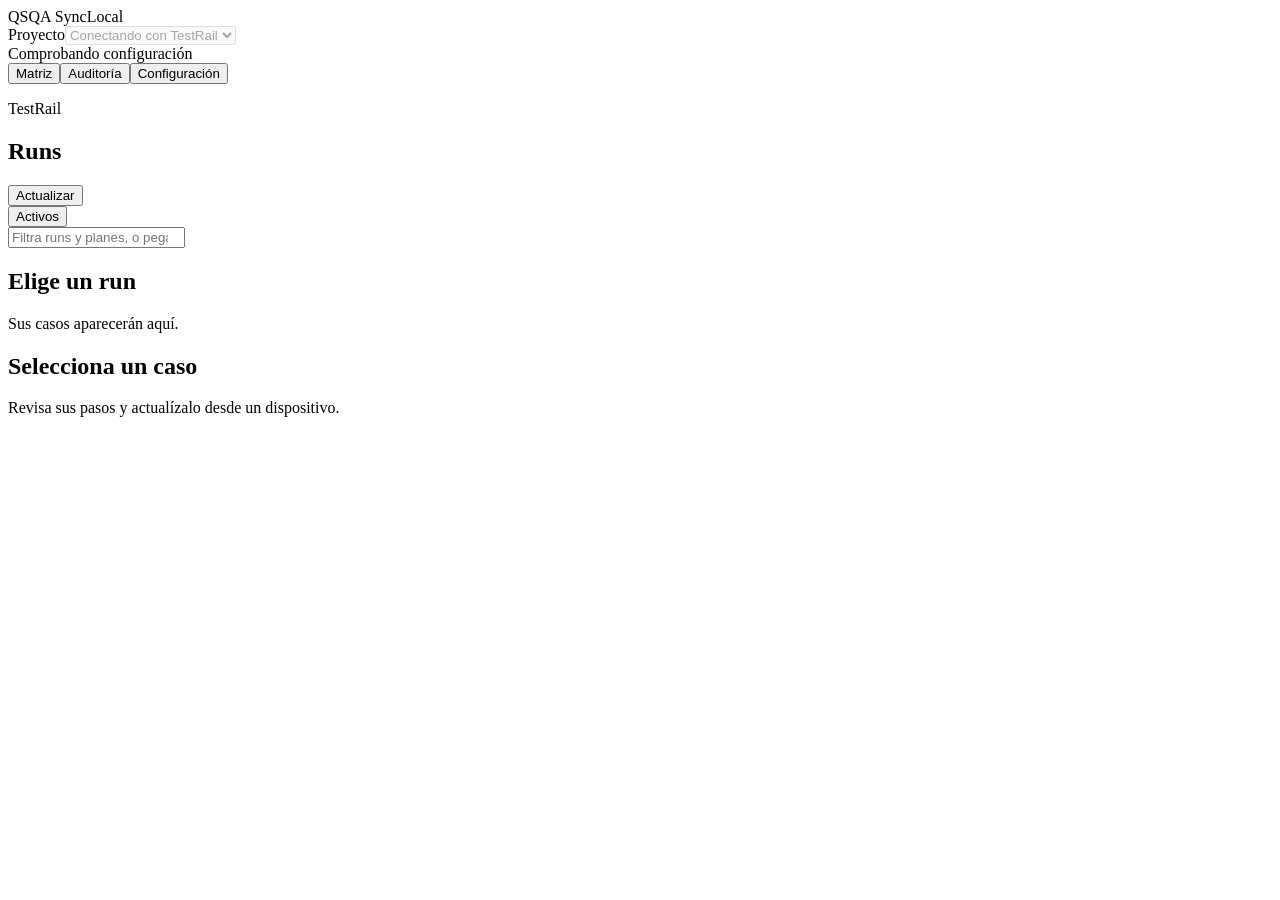
==== qasync/static/index.html @ f24ee630 "feat: show which device each run targets TestRail carries the target device in a run's configuration" ====
<!doctype html>
<html lang="es">
<head>
  <meta charset="utf-8">
  <meta name="viewport" content="width=device-width, initial-scale=1">
  <meta name="description" content="QA Sync: actualización visual local de casos móviles en TestRail">
  <title>QA Sync · Mobile Test Studio</title>
  <link rel="icon" href="/favicon.svg" type="image/svg+xml">
  <link rel="stylesheet" href="/styles.css">
</head>
<body>
  <header class="topbar">
    <div class="product"><span class="product-mark" aria-hidden="true">QS</span><span>QA Sync</span><span class="local-badge">Local</span></div>
    <div class="project-picker"><label for="project-select">Proyecto</label><select id="project-select" disabled><option>Conectando con TestRail</option></select></div>
    <div class="top-actions"><div id="connection" class="connection"><span></span>Comprobando configuración</div><button id="open-matrix" class="secondary" type="button">Matriz</button><button id="export-audit" class="secondary" type="button">Auditoría</button><button id="open-settings" class="secondary" type="button">Configuración</button></div>
  </header>

  <main class="dashboard">
    <aside class="runs-pane pane">
      <div class="pane-head"><div><p class="overline">TestRail</p><h1>Runs</h1></div><button id="refresh-runs" class="icon-button" type="button">Actualizar</button></div>
      <div class="filter-row"><button class="filter active" type="button">Activos</button></div>
      <div class="search-wrap"><input id="run-locator" type="search" placeholder="Filtra runs y planes, o pega una URL y Enter"></div>
      <div id="runs-list" class="runs-list"><div class="skeleton tall"></div><div class="skeleton tall"></div><div class="skeleton tall"></div></div>
    </aside>

    <section class="tests-pane pane">
      <div id="run-empty" class="empty compact"><span class="empty-box"></span><h2>Elige un run</h2><p>Sus casos aparecerán aquí.</p></div>
      <div id="run-content" hidden>
        <div class="pane-head stacked"><p id="run-label" class="overline">RUN</p><h2 id="run-name">—</h2><div class="progress"><span id="run-progress"></span></div><p id="run-summary" class="summary"></p></div>
        <div class="search-wrap"><input id="case-search" type="search" placeholder="Buscar caso o C123"></div>
        <div id="tests-list" class="tests-list"></div>
      </div>
    </section>

    <article class="case-pane pane">
      <div id="case-empty" class="empty"><span class="case-glyph"><i></i><i></i><i></i></span><h2>Selecciona un caso</h2><p>Revisa sus pasos y actualízalo desde un dispositivo.</p></div>
      <div id="case-loading" class="case-loading" hidden><div class="skeleton title"></div><div class="skeleton"></div><div class="skeleton"></div></div>
      <div id="case-content" hidden>
        <div class="case-top"><div><p id="case-id" class="overline">CASE</p><h2 id="case-title">—</h2></div><div class="case-actions"><button id="history-case" class="secondary" type="button">Historial</button><button id="update-case" class="primary" type="button">Actualizar</button></div></div>
        <div class="case-meta"><span id="case-refs">Sin referencias</span><span id="case-estimate">Sin estimación</span></div>
        <section class="case-section"><h3>Precondiciones</h3><p id="case-preconditions" class="prose">—</p></section>
        <section class="case-section"><h3>Pasos</h3><ol id="case-steps" class="steps"></ol></section>
      </div>
      <div id="proposal-content" hidden></div>
    </article>
  </main>

  <dialog id="update-dialog">
    <div class="dialog-head"><div><p class="overline">ACTUALIZAR TC</p><h2 id="dialog-case">—</h2></div><button id="close-dialog" class="close-button" type="button">Cerrar</button></div>
    <div id="device-step">
      <p class="dialog-intro">Selecciona dónde ejecutarás el recorrido. La evidencia se captura mientras interactúas con la aplicación.</p>
      <p id="dialog-target" class="dialog-target" hidden></p>
      <label>Plataforma</label>
      <div class="segmented"><label><input type="radio" name="platform" value="android" checked><span>Android</span></label><label><input type="radio" name="platform" value="ios"><span>iOS</span></label></div>
      <label for="device-select">Dispositivo</label>
      <div class="device-select-row"><select id="device-select"><option>Buscando dispositivos</option></select><button id="refresh-devices" class="secondary" type="button">Actualizar lista</button></div>
      <details id="android-wireless"><summary>Conectar Android por Wi‑Fi</summary><p class="dialog-intro">Usa la IP privada y el puerto de Wireless Debugging. El código es opcional si el dispositivo ya fue emparejado.</p><div class="device-select-row"><input id="wireless-host" inputmode="decimal" placeholder="192.168.1.20"><input id="wireless-port" inputmode="numeric" placeholder="Puerto"></div><div class="device-select-row"><input id="wireless-code" inputmode="numeric" maxlength="6" placeholder="Código de 6 dígitos opcional"><button id="connect-wireless" class="secondary" type="button">Conectar</button></div><div class="device-select-row"><button id="discover-wireless" class="secondary" type="button">Buscar en la red</button><button id="disconnect-wireless" class="secondary" type="button">Desconectar</button></div><p class="dialog-intro">O si el dispositivo está por USB, pásalo a Wi‑Fi sin código: se lee su IP, se reinicia adbd en modo TCP y se reconecta solo.</p><div class="device-select-row"><button id="usb-to-wireless" class="secondary" type="button">Pasar el USB seleccionado a Wi‑Fi</button></div><div id="wireless-found" class="wireless-found"></div></details>
      <details id="android-state"><summary>Estado inicial reproducible de Android</summary><p class="dialog-intro">Opcional. Limpiar datos elimina el estado local de esa app en el dispositivo seleccionado.</p><label>Package Android<input id="android-package" maxlength="180" placeholder="com.example.app"></label><label>Deep link inicial<input id="android-deep-link" maxlength="1000" placeholder="https://example.test/checkout"></label><label class="wide fallback-control"><span><input id="android-reset-data" type="checkbox"> Limpiar datos de esta app antes del recorrido</span></label></details>
      <label for="context">Contexto <span>Opcional</span></label>
      <textarea id="context" maxlength="3000" placeholder="Datos de prueba, variante del flujo o resultado que esperas validar."></textarea>
    </div>
    <div id="recording-step" class="recording-step" hidden><div class="recording-visual"><span></span></div><h3>Grabando recorrido</h3><p>Haz una acción a la vez y espera a que la pantalla termine de cambiar. QA Sync comparará cada estado para reconstruir el recorrido.</p><strong id="recording-count">0 pantallas · 0s</strong><div id="recording-warnings" class="recording-warnings" hidden></div><div id="appium-control" class="appium-control" hidden><p id="guided-control-label">Control guiado: toca o arrastra directamente sobre la pantalla. Así se captura evidencia antes y después de cada acción.</p><img id="appium-screen" alt="Pantalla del dispositivo para control guiado" draggable="false"><div class="appium-text"><input id="appium-text" maxlength="500" autocomplete="off" placeholder="Texto de prueba"><button id="appium-send-text" class="secondary" type="button">Escribir</button></div></div></div>
    <div class="dialog-actions"><button id="cancel-update" class="secondary" type="button">Cancelar</button><button id="continue-update" class="primary" type="button">Adelante</button></div>
  </dialog>

  <dialog id="history-dialog">
    <div class="dialog-head"><div><p class="overline">RESPALDOS LOCALES</p><h2 id="history-title">Historial</h2></div><button id="close-history" class="close-button" type="button">Cerrar</button></div>
    <p class="dialog-intro">Cada actualización guarda los campos anteriores. La restauración se bloquea si alguien modificó el caso después.</p>
    <div id="history-list" class="history-list"></div>
  </dialog>

  <dialog id="matrix-dialog">
    <div class="dialog-head"><div><p class="overline">COBERTURA LOCAL</p><h2>Matriz de dispositivos</h2></div><button id="close-matrix" class="close-button" type="button">Cerrar</button></div>
    <p class="dialog-intro matrix-intro">Se alimenta al actualizar casos y conserva dispositivo, plataforma y versión detectada.</p>
    <div id="matrix-list" class="history-list matrix-list"></div>
  </dialog>

  <dialog id="settings-dialog" class="settings-dialog">
    <form id="settings-form">
      <div class="dialog-head"><div><p class="overline">CONFIGURACIÓN PERSONAL</p><h2>Conecta tus herramientas</h2></div><button id="close-settings" class="close-button" type="button">Cerrar</button></div>
      <div class="settings-body">
        <section class="settings-section">
          <div><h3>Perfil de equipo/proyecto</h3><p>Guarda campos, plataformas y proveedor sin copiar credenciales.</p></div>
          <div class="settings-fields">
            <label class="wide">Perfil guardado<select id="profile-select"><option value="">Perfil actual sin nombre</option></select></label>
            <label>Nombre del perfil<input id="profile-name" maxlength="80" placeholder="Android · Checkout"></label>
            <div class="profile-actions"><button id="save-profile" class="secondary" type="button">Guardar perfil</button><button id="load-profile" class="secondary" type="button">Activar</button><button id="delete-profile" class="secondary" type="button">Eliminar</button></div>
          </div>
        </section>
        <section class="settings-section">
          <div><h3>TestRail</h3><p>La instancia y cuenta que se usarán para leer runs y actualizar casos.</p></div>
          <div class="settings-fields">
            <label class="wide">URL de TestRail<input id="setting-testrail-url" name="testrail_url" type="url" placeholder="https://equipo.testrail.io"></label>
            <label>Correo<input id="setting-testrail-email" name="testrail_email" type="email" placeholder="nombre@empresa.com"></label>
            <label>API key<input id="setting-testrail-key" name="testrail_api_key" type="password" placeholder="Dejar vacío para conservar"></label>
            <label>Proyecto preferido<input id="setting-project-id" name="testrail_project_id" inputmode="numeric" placeholder="Opcional"></label>
          </div>
        </section>
        <section class="settings-section">
          <div><h3>Visión</h3><p>Cada persona debe elegir qué cuenta y límite de uso empleará.</p></div>
          <div class="settings-fields">
            <label class="wide">Proveedor<select id="setting-vision-provider" name="vision_provider" required><option value="">Elige un proveedor…</option><option value="codex">Codex · límite de tu plan</option><option value="claude">Claude · límite de tu plan</option><option value="openai_api">OpenAI API · facturación separada</option></select></label>
            <label class="wide">Calidad, cantidad y uso<select id="setting-vision-quality" name="vision_quality"><option value="economical">Eficiente · hasta 8 pantallas · 1 llamada · detalle reducido</option><option value="high">Alta · todas las pantallas · 1 llamada · detalle alto</option><option value="maximum">Máxima · todas las pantallas · 2 llamadas · doble revisión</option></select></label>
            <label data-provider-field="openai_api">OpenAI API key<input id="setting-openai-key" name="openai_api_key" type="password" placeholder="Dejar vacío para conservar"></label>
            <label data-provider-field="openai_api">Modelo OpenAI API<input id="setting-openai-model" name="openai_model" placeholder="gpt-4o"></label>
            <label data-provider-field="codex">Modelo Codex<input id="setting-codex-model" name="codex_model" placeholder="Vacío usa el predeterminado"></label>
            <label data-provider-field="claude">Modelo Claude<input id="setting-claude-model" name="claude_model" placeholder="Vacío usa el predeterminado"></label>
            <div id="provider-status" class="provider-status wide">Consultando disponibilidad local…</div>
            <label class="wide fallback-control"><span><input id="setting-allow-fallback" type="checkbox"> Autorizar cambio automático si se agota el límite</span></label>
            <label class="wide fallback-control" id="fallback-provider-wrap">Proveedor alterno<select id="setting-fallback-provider"><option value="">Elige proveedor alterno…</option><option value="codex">Codex</option><option value="claude">Claude</option></select></label>
            <label>Pantallas por recorrido<input id="setting-max-images" name="max_images" type="number" min="2" max="30"></label>
            <label>Duración máxima (segundos)<input id="setting-max-recording-seconds" name="max_recording_seconds" type="number" min="60" max="3600"></label>
            <label>Modo de escritura<select id="setting-write-mode" name="write_mode"><option value="confirm">Confirmar y actualizar</option><option value="review_only">Sólo simulación</option></select></label>
            <label>URL de Appium<input id="setting-appium-url" name="appium_url" type="url" placeholder="http://127.0.0.1:4723"></label>
            <label>Bundle ID de iOS<input id="setting-ios-bundle-id" name="ios_bundle_id" placeholder="com.example.app"></label>
            <label class="wide">Capabilities adicionales de Appium (JSON)<input id="setting-appium-capabilities" name="appium_capabilities_json" placeholder='{"appium:xcodeOrgId":"TEAM_ID"}'></label>
            <label class="wide">Dispositivos iOS remotos (JSON)<input id="setting-ios-devices" name="ios_devices_json" placeholder='[{"id":"UDID","name":"iPhone QA","version":"18.1"}]'></label>
          </div>
        </section>
        <details class="advanced-settings">
          <summary>Mapeo avanzado de campos</summary>
          <p>Usa los system names configurados por el administrador de TestRail.</p>
          <div class="settings-fields">
            <label>Campo de pasos<input id="setting-steps-field" name="testrail_steps_field"></label>
            <label>Campo de precondiciones<input id="setting-preconditions-field" name="testrail_preconditions_field"></label>
            <label>Campo de plataforma<input id="setting-platform-field" name="testrail_platform_field" placeholder="Opcional"></label>
            <label>Valor Android<input id="setting-android-value" name="testrail_android_value" placeholder="Opcional"></label>
            <label>Valor iOS<input id="setting-ios-value" name="testrail_ios_value" placeholder="Opcional"></label>
          </div>
        </details>
        <p id="secret-storage-note" class="security-note"></p>
      </div>
      <div class="dialog-actions"><button id="cancel-settings" class="secondary" type="button">Cancelar</button><button id="save-settings" class="primary" type="submit">Guardar y conectar</button></div>
    </form>
  </dialog>

  <div id="toast" class="toast" role="status" aria-live="polite"></div>
  <script src="/app.js"></script>
</body>
</html>
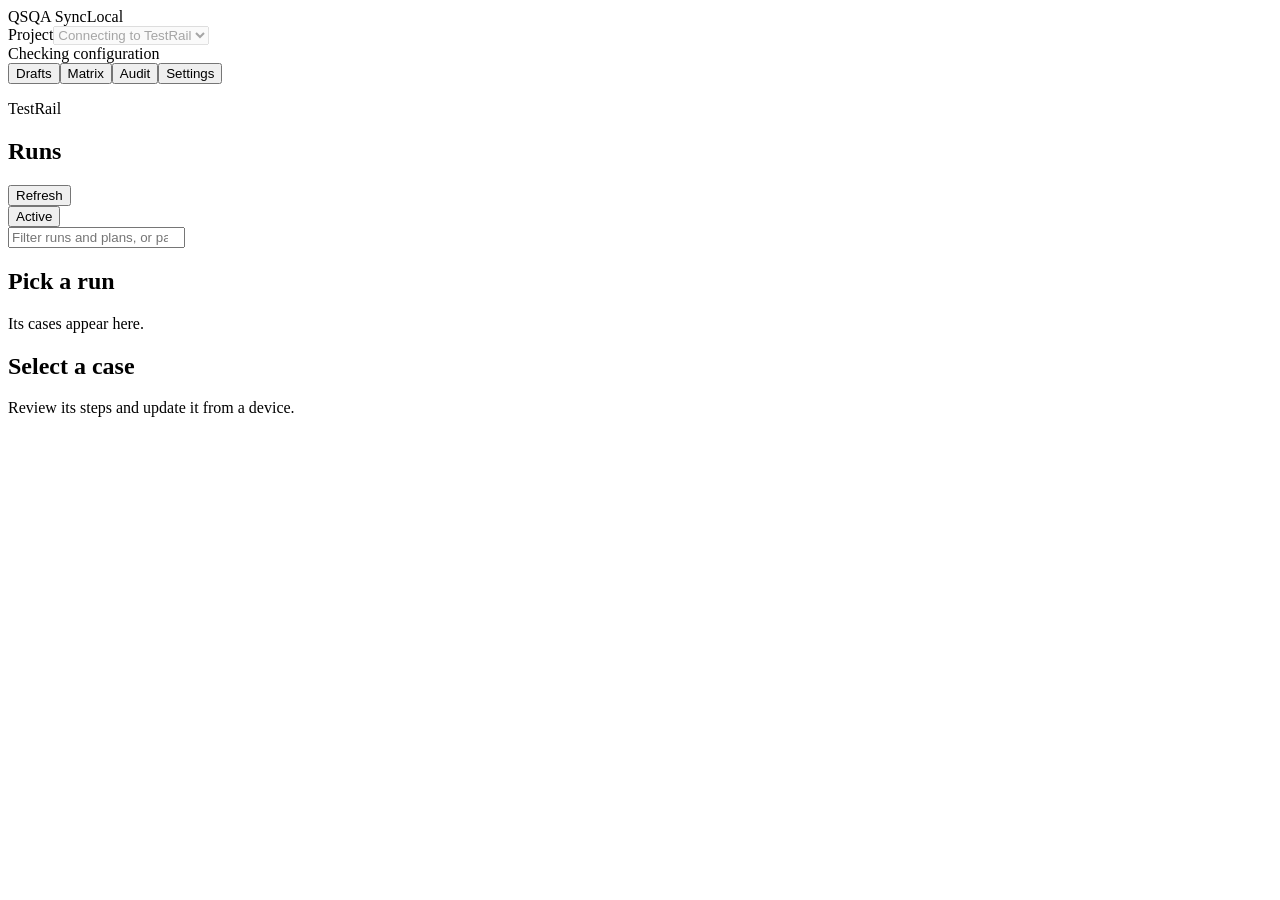
==== commit 8f69cdd7: "feat: translate the interface to English and surface drafts, interval and spend The interface was Sp" ====
--- a/qasync/static/index.html
+++ b/qasync/static/index.html
@@ -1,9 +1,9 @@
 <!doctype html>
-<html lang="es">
+<html lang="en">
 <head>
   <meta charset="utf-8">
   <meta name="viewport" content="width=device-width, initial-scale=1">
-  <meta name="description" content="QA Sync: actualización visual local de casos móviles en TestRail">
+  <meta name="description" content="QA Sync: local visual updates for mobile TestRail cases">
   <title>QA Sync · Mobile Test Studio</title>
   <link rel="icon" href="/favicon.svg" type="image/svg+xml">
   <link rel="stylesheet" href="/styles.css">
@@ -11,126 +11,134 @@
 <body>
   <header class="topbar">
     <div class="product"><span class="product-mark" aria-hidden="true">QS</span><span>QA Sync</span><span class="local-badge">Local</span></div>
-    <div class="project-picker"><label for="project-select">Proyecto</label><select id="project-select" disabled><option>Conectando con TestRail</option></select></div>
-    <div class="top-actions"><div id="connection" class="connection"><span></span>Comprobando configuración</div><button id="open-matrix" class="secondary" type="button">Matriz</button><button id="export-audit" class="secondary" type="button">Auditoría</button><button id="open-settings" class="secondary" type="button">Configuración</button></div>
+    <div class="project-picker"><label for="project-select">Project</label><select id="project-select" disabled><option>Connecting to TestRail</option></select></div>
+    <div class="top-actions"><div id="connection" class="connection"><span></span>Checking configuration</div><button id="open-drafts" class="secondary" type="button">Drafts</button><button id="open-matrix" class="secondary" type="button">Matrix</button><button id="export-audit" class="secondary" type="button">Audit</button><button id="open-settings" class="secondary" type="button">Settings</button></div>
   </header>
 
   <main class="dashboard">
     <aside class="runs-pane pane">
-      <div class="pane-head"><div><p class="overline">TestRail</p><h1>Runs</h1></div><button id="refresh-runs" class="icon-button" type="button">Actualizar</button></div>
-      <div class="filter-row"><button class="filter active" type="button">Activos</button></div>
-      <div class="search-wrap"><input id="run-locator" type="search" placeholder="Filtra runs y planes, o pega una URL y Enter"></div>
+      <div class="pane-head"><div><p class="overline">TestRail</p><h1>Runs</h1></div><button id="refresh-runs" class="icon-button" type="button">Refresh</button></div>
+      <div class="filter-row"><button class="filter active" type="button">Active</button></div>
+      <div class="search-wrap"><input id="run-locator" type="search" placeholder="Filter runs and plans, or paste a URL and press Enter"></div>
       <div id="runs-list" class="runs-list"><div class="skeleton tall"></div><div class="skeleton tall"></div><div class="skeleton tall"></div></div>
     </aside>
 
     <section class="tests-pane pane">
-      <div id="run-empty" class="empty compact"><span class="empty-box"></span><h2>Elige un run</h2><p>Sus casos aparecerán aquí.</p></div>
+      <div id="run-empty" class="empty compact"><span class="empty-box"></span><h2>Pick a run</h2><p>Its cases appear here.</p></div>
       <div id="run-content" hidden>
         <div class="pane-head stacked"><p id="run-label" class="overline">RUN</p><h2 id="run-name">—</h2><div class="progress"><span id="run-progress"></span></div><p id="run-summary" class="summary"></p></div>
-        <div class="search-wrap"><input id="case-search" type="search" placeholder="Buscar caso o C123"></div>
+        <div class="search-wrap"><input id="case-search" type="search" placeholder="Search case or C123"></div>
         <div id="tests-list" class="tests-list"></div>
       </div>
     </section>
 
     <article class="case-pane pane">
-      <div id="case-empty" class="empty"><span class="case-glyph"><i></i><i></i><i></i></span><h2>Selecciona un caso</h2><p>Revisa sus pasos y actualízalo desde un dispositivo.</p></div>
+      <div id="case-empty" class="empty"><span class="case-glyph"><i></i><i></i><i></i></span><h2>Select a case</h2><p>Review its steps and update it from a device.</p></div>
       <div id="case-loading" class="case-loading" hidden><div class="skeleton title"></div><div class="skeleton"></div><div class="skeleton"></div></div>
       <div id="case-content" hidden>
-        <div class="case-top"><div><p id="case-id" class="overline">CASE</p><h2 id="case-title">—</h2></div><div class="case-actions"><button id="history-case" class="secondary" type="button">Historial</button><button id="update-case" class="primary" type="button">Actualizar</button></div></div>
-        <div class="case-meta"><span id="case-refs">Sin referencias</span><span id="case-estimate">Sin estimación</span></div>
-        <section class="case-section"><h3>Precondiciones</h3><p id="case-preconditions" class="prose">—</p></section>
-        <section class="case-section"><h3>Pasos</h3><ol id="case-steps" class="steps"></ol></section>
+        <div class="case-top"><div><p id="case-id" class="overline">CASE</p><h2 id="case-title">—</h2></div><div class="case-actions"><button id="history-case" class="secondary" type="button">History</button><button id="update-case" class="primary" type="button">Refresh</button></div></div>
+        <div class="case-meta"><span id="case-refs">No references</span><span id="case-estimate">No estimate</span></div>
+        <section class="case-section"><h3>Preconditions</h3><p id="case-preconditions" class="prose">—</p></section>
+        <section class="case-section"><h3>Steps</h3><ol id="case-steps" class="steps"></ol></section>
       </div>
       <div id="proposal-content" hidden></div>
     </article>
   </main>
 
   <dialog id="update-dialog">
-    <div class="dialog-head"><div><p class="overline">ACTUALIZAR TC</p><h2 id="dialog-case">—</h2></div><button id="close-dialog" class="close-button" type="button">Cerrar</button></div>
+    <div class="dialog-head"><div><p class="overline">UPDATE CASE</p><h2 id="dialog-case">—</h2></div><button id="close-dialog" class="close-button" type="button">Close</button></div>
     <div id="device-step">
-      <p class="dialog-intro">Selecciona dónde ejecutarás el recorrido. La evidencia se captura mientras interactúas con la aplicación.</p>
+      <p class="dialog-intro">Choose where you will run the journey. Evidence is captured while you use the app.</p>
       <p id="dialog-target" class="dialog-target" hidden></p>
-      <label>Plataforma</label>
+      <label for="target-config">Target device for this case <span>From TestRail configurations</span></label>
+      <select id="target-config"><option value="">Unspecified</option></select>
+      <label>Platform</label>
       <div class="segmented"><label><input type="radio" name="platform" value="android" checked><span>Android</span></label><label><input type="radio" name="platform" value="ios"><span>iOS</span></label></div>
-      <label for="device-select">Dispositivo</label>
-      <div class="device-select-row"><select id="device-select"><option>Buscando dispositivos</option></select><button id="refresh-devices" class="secondary" type="button">Actualizar lista</button></div>
-      <details id="android-wireless"><summary>Conectar Android por Wi‑Fi</summary><p class="dialog-intro">Usa la IP privada y el puerto de Wireless Debugging. El código es opcional si el dispositivo ya fue emparejado.</p><div class="device-select-row"><input id="wireless-host" inputmode="decimal" placeholder="192.168.1.20"><input id="wireless-port" inputmode="numeric" placeholder="Puerto"></div><div class="device-select-row"><input id="wireless-code" inputmode="numeric" maxlength="6" placeholder="Código de 6 dígitos opcional"><button id="connect-wireless" class="secondary" type="button">Conectar</button></div><div class="device-select-row"><button id="discover-wireless" class="secondary" type="button">Buscar en la red</button><button id="disconnect-wireless" class="secondary" type="button">Desconectar</button></div><p class="dialog-intro">O si el dispositivo está por USB, pásalo a Wi‑Fi sin código: se lee su IP, se reinicia adbd en modo TCP y se reconecta solo.</p><div class="device-select-row"><button id="usb-to-wireless" class="secondary" type="button">Pasar el USB seleccionado a Wi‑Fi</button></div><div id="wireless-found" class="wireless-found"></div></details>
-      <details id="android-state"><summary>Estado inicial reproducible de Android</summary><p class="dialog-intro">Opcional. Limpiar datos elimina el estado local de esa app en el dispositivo seleccionado.</p><label>Package Android<input id="android-package" maxlength="180" placeholder="com.example.app"></label><label>Deep link inicial<input id="android-deep-link" maxlength="1000" placeholder="https://example.test/checkout"></label><label class="wide fallback-control"><span><input id="android-reset-data" type="checkbox"> Limpiar datos de esta app antes del recorrido</span></label></details>
-      <label for="context">Contexto <span>Opcional</span></label>
-      <textarea id="context" maxlength="3000" placeholder="Datos de prueba, variante del flujo o resultado que esperas validar."></textarea>
+      <label for="device-select">Device</label>
+      <div class="device-select-row"><select id="device-select"><option>Looking for devices</option></select><button id="refresh-devices" class="secondary" type="button">Refresh list</button></div>
+      <details id="android-wireless"><summary>Connect Android over Wi‑Fi</summary><p class="dialog-intro">Use the private IP and the Wireless Debugging port. The code is optional if the device was already paired.</p><div class="device-select-row"><input id="wireless-host" inputmode="decimal" placeholder="192.168.1.20"><input id="wireless-port" inputmode="numeric" placeholder="Puerto"></div><div class="device-select-row"><input id="wireless-code" inputmode="numeric" maxlength="6" placeholder="Optional 6-digit code"><button id="connect-wireless" class="secondary" type="button">Connect</button></div><div class="device-select-row"><button id="discover-wireless" class="secondary" type="button">Scan the network</button><button id="disconnect-wireless" class="secondary" type="button">Disconnect</button></div><p class="dialog-intro">Or, with the device on USB, switch it to Wi‑Fi without a code: its IP is read, adbd restarts in TCP mode and it reconnects itself.</p><div class="device-select-row"><button id="usb-to-wireless" class="secondary" type="button">Switch the selected USB device to Wi‑Fi</button></div><div id="wireless-found" class="wireless-found"></div></details>
+      <details id="android-state"><summary>Reproducible Android starting state</summary><p class="dialog-intro">Optional. Clearing data wipes that application local state on the selected device.</p><label>Android package<input id="android-package" maxlength="180" placeholder="com.example.app"></label><label>Initial deep link<input id="android-deep-link" maxlength="1000" placeholder="https://example.test/checkout"></label><label class="wide fallback-control"><span><input id="android-reset-data" type="checkbox"> Clear this application data before the journey</span></label></details>
+      <label for="context">Context <span>Optional</span></label>
+      <textarea id="context" maxlength="3000" placeholder="Test data, flow variant, or the result you expect to verify."></textarea>
     </div>
-    <div id="recording-step" class="recording-step" hidden><div class="recording-visual"><span></span></div><h3>Grabando recorrido</h3><p>Haz una acción a la vez y espera a que la pantalla termine de cambiar. QA Sync comparará cada estado para reconstruir el recorrido.</p><strong id="recording-count">0 pantallas · 0s</strong><div id="recording-warnings" class="recording-warnings" hidden></div><div id="appium-control" class="appium-control" hidden><p id="guided-control-label">Control guiado: toca o arrastra directamente sobre la pantalla. Así se captura evidencia antes y después de cada acción.</p><img id="appium-screen" alt="Pantalla del dispositivo para control guiado" draggable="false"><div class="appium-text"><input id="appium-text" maxlength="500" autocomplete="off" placeholder="Texto de prueba"><button id="appium-send-text" class="secondary" type="button">Escribir</button></div></div></div>
-    <div class="dialog-actions"><button id="cancel-update" class="secondary" type="button">Cancelar</button><button id="continue-update" class="primary" type="button">Adelante</button></div>
+    <div id="recording-step" class="recording-step" hidden><div class="recording-visual"><span></span></div><h3>Recording journey</h3><p>Do one action at a time and let the screen settle. QA Sync compares each state to reconstruct the journey.</p><strong id="recording-count">0 screens · 0s</strong><div id="recording-warnings" class="recording-warnings" hidden></div><div id="appium-control" class="appium-control" hidden><p id="guided-control-label">Guided control: tap or drag directly on the screen. Evidence is captured before and after each action.</p><img id="appium-screen" alt="Device screen for guided control" draggable="false"><div class="appium-text"><input id="appium-text" maxlength="500" autocomplete="off" placeholder="Test text"><button id="appium-send-text" class="secondary" type="button">Type</button></div></div></div>
+    <div class="dialog-actions"><button id="cancel-update" class="secondary" type="button">Cancel</button><button id="continue-update" class="primary" type="button">Continue</button></div>
   </dialog>
 
   <dialog id="history-dialog">
-    <div class="dialog-head"><div><p class="overline">RESPALDOS LOCALES</p><h2 id="history-title">Historial</h2></div><button id="close-history" class="close-button" type="button">Cerrar</button></div>
-    <p class="dialog-intro">Cada actualización guarda los campos anteriores. La restauración se bloquea si alguien modificó el caso después.</p>
+    <div class="dialog-head"><div><p class="overline">LOCAL BACKUPS</p><h2 id="history-title">History</h2></div><button id="close-history" class="close-button" type="button">Close</button></div>
+    <p class="dialog-intro">Every update stores the previous fields. Restoring is blocked if somebody changed the case afterwards.</p>
     <div id="history-list" class="history-list"></div>
   </dialog>
 
+  <dialog id="drafts-dialog">
+    <div class="dialog-head"><div><p class="overline">SAVED LOCALLY</p><h2>Drafts</h2></div><button id="close-drafts" class="close-button" type="button">Close</button></div>
+    <p class="dialog-intro">A draft never expires and is never written to TestRail. Reopen one to keep editing, then apply it when it is ready.</p>
+    <div id="drafts-list" class="history-list"></div>
+  </dialog>
+
   <dialog id="matrix-dialog">
-    <div class="dialog-head"><div><p class="overline">COBERTURA LOCAL</p><h2>Matriz de dispositivos</h2></div><button id="close-matrix" class="close-button" type="button">Cerrar</button></div>
-    <p class="dialog-intro matrix-intro">Se alimenta al actualizar casos y conserva dispositivo, plataforma y versión detectada.</p>
+    <div class="dialog-head"><div><p class="overline">LOCAL COVERAGE</p><h2>Device matrix</h2></div><button id="close-matrix" class="close-button" type="button">Close</button></div>
+    <p class="dialog-intro matrix-intro">Built as cases are updated; keeps the device, platform and detected version.</p>
     <div id="matrix-list" class="history-list matrix-list"></div>
   </dialog>
 
   <dialog id="settings-dialog" class="settings-dialog">
     <form id="settings-form">
-      <div class="dialog-head"><div><p class="overline">CONFIGURACIÓN PERSONAL</p><h2>Conecta tus herramientas</h2></div><button id="close-settings" class="close-button" type="button">Cerrar</button></div>
+      <div class="dialog-head"><div><p class="overline">PERSONAL SETTINGS</p><h2>Connect your tools</h2></div><button id="close-settings" class="close-button" type="button">Close</button></div>
       <div class="settings-body">
         <section class="settings-section">
-          <div><h3>Perfil de equipo/proyecto</h3><p>Guarda campos, plataformas y proveedor sin copiar credenciales.</p></div>
+          <div><h3>Team / project profile</h3><p>Stores fields, platforms and provider without copying credentials.</p></div>
           <div class="settings-fields">
-            <label class="wide">Perfil guardado<select id="profile-select"><option value="">Perfil actual sin nombre</option></select></label>
-            <label>Nombre del perfil<input id="profile-name" maxlength="80" placeholder="Android · Checkout"></label>
-            <div class="profile-actions"><button id="save-profile" class="secondary" type="button">Guardar perfil</button><button id="load-profile" class="secondary" type="button">Activar</button><button id="delete-profile" class="secondary" type="button">Eliminar</button></div>
+            <label class="wide">Saved profile<select id="profile-select"><option value="">Current profile, unnamed</option></select></label>
+            <label>Profile name<input id="profile-name" maxlength="80" placeholder="Android · Checkout"></label>
+            <div class="profile-actions"><button id="save-profile" class="secondary" type="button">Save profile</button><button id="load-profile" class="secondary" type="button">Activate</button><button id="delete-profile" class="secondary" type="button">Delete</button></div>
           </div>
         </section>
         <section class="settings-section">
-          <div><h3>TestRail</h3><p>La instancia y cuenta que se usarán para leer runs y actualizar casos.</p></div>
+          <div><h3>TestRail</h3><p>The instance and account used to read runs and update cases.</p></div>
           <div class="settings-fields">
-            <label class="wide">URL de TestRail<input id="setting-testrail-url" name="testrail_url" type="url" placeholder="https://equipo.testrail.io"></label>
-            <label>Correo<input id="setting-testrail-email" name="testrail_email" type="email" placeholder="nombre@empresa.com"></label>
-            <label>API key<input id="setting-testrail-key" name="testrail_api_key" type="password" placeholder="Dejar vacío para conservar"></label>
-            <label>Proyecto preferido<input id="setting-project-id" name="testrail_project_id" inputmode="numeric" placeholder="Opcional"></label>
+            <label class="wide">TestRail URL<input id="setting-testrail-url" name="testrail_url" type="url" placeholder="https://yourcompany.testrail.com"></label>
+            <label>Email<input id="setting-testrail-email" name="testrail_email" type="email" placeholder="name@company.com"></label>
+            <label>API key<input id="setting-testrail-key" name="testrail_api_key" type="password" placeholder="Leave empty to keep"></label>
+            <label>Preferred project<input id="setting-project-id" name="testrail_project_id" inputmode="numeric" placeholder="Opcional"></label>
           </div>
         </section>
         <section class="settings-section">
-          <div><h3>Visión</h3><p>Cada persona debe elegir qué cuenta y límite de uso empleará.</p></div>
+          <div><h3>Vision</h3><p>Each person chooses which account and usage allowance to spend.</p></div>
           <div class="settings-fields">
-            <label class="wide">Proveedor<select id="setting-vision-provider" name="vision_provider" required><option value="">Elige un proveedor…</option><option value="codex">Codex · límite de tu plan</option><option value="claude">Claude · límite de tu plan</option><option value="openai_api">OpenAI API · facturación separada</option></select></label>
-            <label class="wide">Calidad, cantidad y uso<select id="setting-vision-quality" name="vision_quality"><option value="economical">Eficiente · hasta 8 pantallas · 1 llamada · detalle reducido</option><option value="high">Alta · todas las pantallas · 1 llamada · detalle alto</option><option value="maximum">Máxima · todas las pantallas · 2 llamadas · doble revisión</option></select></label>
-            <label data-provider-field="openai_api">OpenAI API key<input id="setting-openai-key" name="openai_api_key" type="password" placeholder="Dejar vacío para conservar"></label>
-            <label data-provider-field="openai_api">Modelo OpenAI API<input id="setting-openai-model" name="openai_model" placeholder="gpt-4o"></label>
-            <label data-provider-field="codex">Modelo Codex<input id="setting-codex-model" name="codex_model" placeholder="Vacío usa el predeterminado"></label>
-            <label data-provider-field="claude">Modelo Claude<input id="setting-claude-model" name="claude_model" placeholder="Vacío usa el predeterminado"></label>
-            <div id="provider-status" class="provider-status wide">Consultando disponibilidad local…</div>
-            <label class="wide fallback-control"><span><input id="setting-allow-fallback" type="checkbox"> Autorizar cambio automático si se agota el límite</span></label>
-            <label class="wide fallback-control" id="fallback-provider-wrap">Proveedor alterno<select id="setting-fallback-provider"><option value="">Elige proveedor alterno…</option><option value="codex">Codex</option><option value="claude">Claude</option></select></label>
-            <label>Pantallas por recorrido<input id="setting-max-images" name="max_images" type="number" min="2" max="30"></label>
-            <label>Duración máxima (segundos)<input id="setting-max-recording-seconds" name="max_recording_seconds" type="number" min="60" max="3600"></label>
-            <label>Modo de escritura<select id="setting-write-mode" name="write_mode"><option value="confirm">Confirmar y actualizar</option><option value="review_only">Sólo simulación</option></select></label>
-            <label>URL de Appium<input id="setting-appium-url" name="appium_url" type="url" placeholder="http://127.0.0.1:4723"></label>
-            <label>Bundle ID de iOS<input id="setting-ios-bundle-id" name="ios_bundle_id" placeholder="com.example.app"></label>
-            <label class="wide">Capabilities adicionales de Appium (JSON)<input id="setting-appium-capabilities" name="appium_capabilities_json" placeholder='{"appium:xcodeOrgId":"TEAM_ID"}'></label>
-            <label class="wide">Dispositivos iOS remotos (JSON)<input id="setting-ios-devices" name="ios_devices_json" placeholder='[{"id":"UDID","name":"iPhone QA","version":"18.1"}]'></label>
+            <label class="wide">Provider<select id="setting-vision-provider" name="vision_provider" required><option value="">Pick a provider…</option><option value="codex">Codex · your plan allowance</option><option value="claude">Claude · your plan allowance</option><option value="openai_api">OpenAI API · billed separately</option></select></label>
+            <label class="wide">Quality, volume and usage<select id="setting-vision-quality" name="vision_quality"><option value="economical">Efficient · up to 8 screens · 1 call · reduced detail</option><option value="high">High · every screen · 1 call · full detail</option><option value="maximum">Maximum · every screen · 2 calls · second review</option></select></label>
+            <label data-provider-field="openai_api">OpenAI API key<input id="setting-openai-key" name="openai_api_key" type="password" placeholder="Leave empty to keep"></label>
+            <label data-provider-field="openai_api">OpenAI API model<input id="setting-openai-model" name="openai_model" placeholder="gpt-4o"></label>
+            <label data-provider-field="codex">Codex model<input id="setting-codex-model" name="codex_model" placeholder="Empty uses the default"></label>
+            <label data-provider-field="claude">Claude model<input id="setting-claude-model" name="claude_model" placeholder="Empty uses the default"></label>
+            <div id="provider-status" class="provider-status wide">Checking local availability…</div>
+            <label class="wide fallback-control"><span><input id="setting-allow-fallback" type="checkbox"> Allow switching provider automatically when the allowance runs out</span></label>
+            <label class="wide fallback-control" id="fallback-provider-wrap">Fallback provider<select id="setting-fallback-provider"><option value="">Pick a fallback provider…</option><option value="codex">Codex</option><option value="claude">Claude</option></select></label>
+            <label>Capture every (seconds)<input id="setting-capture-interval" type="number" min="0.5" max="10" step="0.25"></label><label>Screens per journey<input id="setting-max-images" name="max_images" type="number" min="2" max="30"></label>
+            <label>Hourly rate USD <span>Optional, to express time as money</span><input id="setting-hourly-rate" type="number" min="0" max="10000" step="1"></label><label>Maximum duration (seconds)<input id="setting-max-recording-seconds" name="max_recording_seconds" type="number" min="60" max="3600"></label>
+            <label>Write mode<select id="setting-write-mode" name="write_mode"><option value="confirm">Confirm and update</option><option value="review_only">Dry run only</option></select></label>
+            <label>Appium URL<input id="setting-appium-url" name="appium_url" type="url" placeholder="http://127.0.0.1:4723"></label>
+            <label>iOS bundle ID<input id="setting-ios-bundle-id" name="ios_bundle_id" placeholder="com.example.app"></label>
+            <label class="wide">Extra Appium capabilities (JSON)<input id="setting-appium-capabilities" name="appium_capabilities_json" placeholder='{"appium:xcodeOrgId":"TEAM_ID"}'></label>
+            <label class="wide">Remote iOS devices (JSON)<input id="setting-ios-devices" name="ios_devices_json" placeholder='[{"id":"UDID","name":"iPhone QA","version":"18.1"}]'></label>
           </div>
         </section>
         <details class="advanced-settings">
-          <summary>Mapeo avanzado de campos</summary>
-          <p>Usa los system names configurados por el administrador de TestRail.</p>
+          <summary>Advanced field mapping</summary>
+          <p>Use the system names configured by your TestRail administrator.</p>
           <div class="settings-fields">
-            <label>Campo de pasos<input id="setting-steps-field" name="testrail_steps_field"></label>
-            <label>Campo de precondiciones<input id="setting-preconditions-field" name="testrail_preconditions_field"></label>
-            <label>Campo de plataforma<input id="setting-platform-field" name="testrail_platform_field" placeholder="Opcional"></label>
-            <label>Valor Android<input id="setting-android-value" name="testrail_android_value" placeholder="Opcional"></label>
-            <label>Valor iOS<input id="setting-ios-value" name="testrail_ios_value" placeholder="Opcional"></label>
+            <label>Steps field<input id="setting-steps-field" name="testrail_steps_field"></label>
+            <label>Preconditions field<input id="setting-preconditions-field" name="testrail_preconditions_field"></label>
+            <label>Platform field<input id="setting-platform-field" name="testrail_platform_field" placeholder="Opcional"></label>
+            <label>Android value<input id="setting-android-value" name="testrail_android_value" placeholder="Opcional"></label>
+            <label>iOS value<input id="setting-ios-value" name="testrail_ios_value" placeholder="Opcional"></label>
           </div>
         </details>
         <p id="secret-storage-note" class="security-note"></p>
       </div>
-      <div class="dialog-actions"><button id="cancel-settings" class="secondary" type="button">Cancelar</button><button id="save-settings" class="primary" type="submit">Guardar y conectar</button></div>
+      <div class="dialog-actions"><button id="cancel-settings" class="secondary" type="button">Cancel</button><button id="save-settings" class="primary" type="submit">Save and connect</button></div>
     </form>
   </dialog>
 
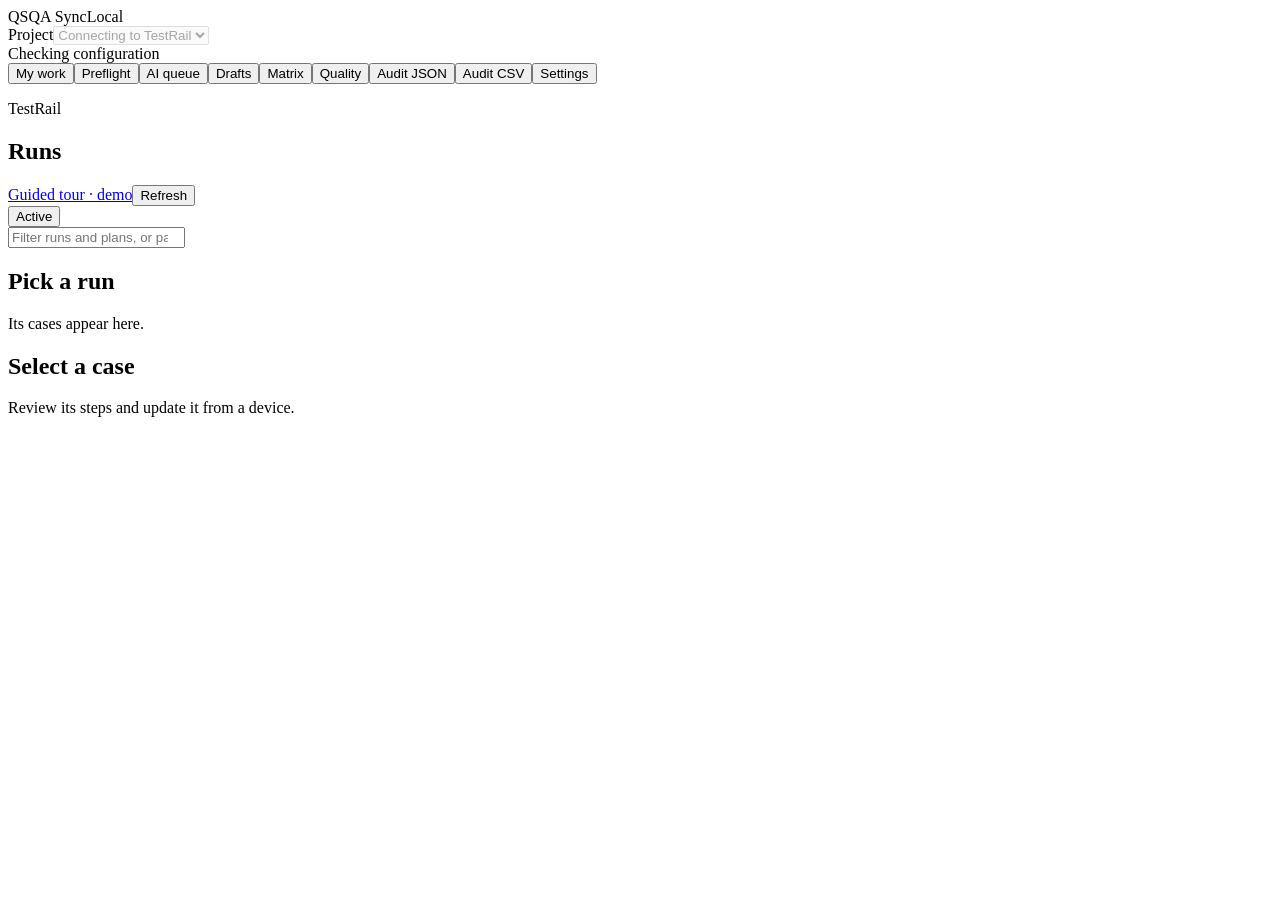
==== commit 5131000a: "feat: bring in the 2026-10-06 version of QA Sync Imported as a plain copy of the files, since that v" ====
--- a/qasync/static/index.html
+++ b/qasync/static/index.html
@@ -12,12 +12,14 @@
   <header class="topbar">
     <div class="product"><span class="product-mark" aria-hidden="true">QS</span><span>QA Sync</span><span class="local-badge">Local</span></div>
     <div class="project-picker"><label for="project-select">Project</label><select id="project-select" disabled><option>Connecting to TestRail</option></select></div>
-    <div class="top-actions"><div id="connection" class="connection"><span></span>Checking configuration</div><button id="open-drafts" class="secondary" type="button">Drafts</button><button id="open-matrix" class="secondary" type="button">Matrix</button><button id="export-audit" class="secondary" type="button">Audit</button><button id="open-settings" class="secondary" type="button">Settings</button></div>
+    <div class="top-actions"><div id="connection" class="connection"><span></span>Checking configuration</div><button id="open-work" class="secondary" type="button">My work</button><button id="open-preflight" class="secondary" type="button">Preflight</button><button id="open-deferred" class="secondary" type="button">AI queue</button><button id="open-drafts" class="secondary" type="button">Drafts</button><button id="open-matrix" class="secondary" type="button">Matrix</button><button id="open-quality" class="secondary" type="button">Quality</button><button id="export-audit" class="secondary" type="button">Audit JSON</button><button id="export-audit-csv" class="secondary" type="button">Audit CSV</button><button id="open-settings" class="secondary" type="button">Settings</button></div>
   </header>
+  <section id="alternate-instance" class="recovery-banner" role="status" hidden><div class="recovery-copy"><strong>Alternate local address</strong><p>This tab is not on the standard QA Sync address. Your local work stays here; check which server you intend to use before switching tabs.</p></div><div class="recovery-actions"><a class="secondary" href="http://127.0.0.1:8787/">Open standard address</a></div></section>
+  <section id="recovery-banner" class="recovery-banner" role="status" aria-live="polite" hidden><div class="recovery-copy"><p id="recovery-kind" class="recovery-kind">LOCAL WORK</p><strong id="recovery-title">Recovered work</strong><p id="recovery-detail"></p></div><div class="recovery-actions"><button id="resume-recovery" class="secondary" type="button" hidden>Continue</button><button id="recovery-all-work" class="secondary" type="button">View all work</button><button id="dismiss-recovery" class="secondary" type="button">Dismiss</button></div></section>
 
   <main class="dashboard">
     <aside class="runs-pane pane">
-      <div class="pane-head"><div><p class="overline">TestRail</p><h1>Runs</h1></div><button id="refresh-runs" class="icon-button" type="button">Refresh</button></div>
+      <div class="pane-head"><div><p class="overline">TestRail</p><h1>Runs</h1></div><div class="pane-head-actions"><a class="demo-entry" href="/demo.html">Guided tour · demo</a><button id="refresh-runs" class="icon-button" type="button">Refresh</button></div></div>
       <div class="filter-row"><button class="filter active" type="button">Active</button></div>
       <div class="search-wrap"><input id="run-locator" type="search" placeholder="Filter runs and plans, or paste a URL and press Enter"></div>
       <div id="runs-list" class="runs-list"><div class="skeleton tall"></div><div class="skeleton tall"></div><div class="skeleton tall"></div></div>
@@ -36,7 +38,7 @@
       <div id="case-empty" class="empty"><span class="case-glyph"><i></i><i></i><i></i></span><h2>Select a case</h2><p>Review its steps and update it from a device.</p></div>
       <div id="case-loading" class="case-loading" hidden><div class="skeleton title"></div><div class="skeleton"></div><div class="skeleton"></div></div>
       <div id="case-content" hidden>
-        <div class="case-top"><div><p id="case-id" class="overline">CASE</p><h2 id="case-title">—</h2></div><div class="case-actions"><button id="history-case" class="secondary" type="button">History</button><button id="update-case" class="primary" type="button">Refresh</button></div></div>
+        <div class="case-top"><div><p id="case-id" class="overline">CASE</p><h2 id="case-title">—</h2></div><div class="case-actions"><button id="history-case" class="secondary" type="button">History</button><button id="import-evidence" class="secondary" type="button">Import evidence</button><input id="import-evidence-file" type="file" accept="application/json,.json" hidden><button id="execute-case" class="secondary" type="button">Execute</button><button id="update-case" class="primary" type="button">Refresh</button></div></div>
         <div class="case-meta"><span id="case-refs">No references</span><span id="case-estimate">No estimate</span></div>
         <section class="case-section"><h3>Preconditions</h3><p id="case-preconditions" class="prose">—</p></section>
         <section class="case-section"><h3>Steps</h3><ol id="case-steps" class="steps"></ol></section>
@@ -50,19 +52,41 @@
     <div id="device-step">
       <p class="dialog-intro">Choose where you will run the journey. Evidence is captured while you use the app.</p>
       <p id="dialog-target" class="dialog-target" hidden></p>
+      <div id="update-preflight" class="warnings" hidden></div>
       <label for="target-config">Target device for this case <span>From TestRail configurations</span></label>
       <select id="target-config"><option value="">Unspecified</option></select>
       <label>Platform</label>
       <div class="segmented"><label><input type="radio" name="platform" value="android" checked><span>Android</span></label><label><input type="radio" name="platform" value="ios"><span>iOS</span></label></div>
       <label for="device-select">Device</label>
       <div class="device-select-row"><select id="device-select"><option>Looking for devices</option></select><button id="refresh-devices" class="secondary" type="button">Refresh list</button></div>
+      <div id="remembered-device-row" class="device-select-row" hidden><p id="remembered-device" class="dialog-intro" role="status"></p><button id="forget-device" class="secondary" type="button">Forget saved device</button></div>
+      <details id="device-launchers"><summary>Start a local emulator or simulator</summary><p class="dialog-intro">Android virtual devices can start on macOS or Windows. iOS Simulator can start only on macOS with Xcode.</p><div class="device-select-row"><select id="android-avd-select"><option value="">No Android virtual devices found</option></select><button id="start-android-avd" class="secondary" type="button">Start Android</button></div><div class="device-select-row"><select id="ios-simulator-select"><option value="">No available iOS Simulators found</option></select><button id="start-ios-simulator" class="secondary" type="button">Start iOS</button></div></details>
       <details id="android-wireless"><summary>Connect Android over Wi‑Fi</summary><p class="dialog-intro">Use the private IP and the Wireless Debugging port. The code is optional if the device was already paired.</p><div class="device-select-row"><input id="wireless-host" inputmode="decimal" placeholder="192.168.1.20"><input id="wireless-port" inputmode="numeric" placeholder="Puerto"></div><div class="device-select-row"><input id="wireless-code" inputmode="numeric" maxlength="6" placeholder="Optional 6-digit code"><button id="connect-wireless" class="secondary" type="button">Connect</button></div><div class="device-select-row"><button id="discover-wireless" class="secondary" type="button">Scan the network</button><button id="disconnect-wireless" class="secondary" type="button">Disconnect</button></div><p class="dialog-intro">Or, with the device on USB, switch it to Wi‑Fi without a code: its IP is read, adbd restarts in TCP mode and it reconnects itself.</p><div class="device-select-row"><button id="usb-to-wireless" class="secondary" type="button">Switch the selected USB device to Wi‑Fi</button></div><div id="wireless-found" class="wireless-found"></div></details>
       <details id="android-state"><summary>Reproducible Android starting state</summary><p class="dialog-intro">Optional. Clearing data wipes that application local state on the selected device.</p><label>Android package<input id="android-package" maxlength="180" placeholder="com.example.app"></label><label>Initial deep link<input id="android-deep-link" maxlength="1000" placeholder="https://example.test/checkout"></label><label class="wide fallback-control"><span><input id="android-reset-data" type="checkbox"> Clear this application data before the journey</span></label></details>
       <label for="context">Context <span>Optional</span></label>
       <textarea id="context" maxlength="3000" placeholder="Test data, flow variant, or the result you expect to verify."></textarea>
+      <label class="wide fallback-control"><span><input id="force-reanalyze" type="checkbox"> Ignore an identical cached result and run vision again</span></label>
     </div>
-    <div id="recording-step" class="recording-step" hidden><div class="recording-visual"><span></span></div><h3>Recording journey</h3><p>Do one action at a time and let the screen settle. QA Sync compares each state to reconstruct the journey.</p><strong id="recording-count">0 screens · 0s</strong><div id="recording-warnings" class="recording-warnings" hidden></div><div id="appium-control" class="appium-control" hidden><p id="guided-control-label">Guided control: tap or drag directly on the screen. Evidence is captured before and after each action.</p><img id="appium-screen" alt="Device screen for guided control" draggable="false"><div class="appium-text"><input id="appium-text" maxlength="500" autocomplete="off" placeholder="Test text"><button id="appium-send-text" class="secondary" type="button">Type</button></div></div></div>
-    <div class="dialog-actions"><button id="cancel-update" class="secondary" type="button">Cancel</button><button id="continue-update" class="primary" type="button">Continue</button></div>
+    <div id="recording-step" class="recording-step" hidden><div class="recording-visual"><span></span></div><h3>Recording journey</h3><p>Do one action at a time and let the screen settle. QA Sync compares each state to reconstruct the journey.</p><strong id="recording-count">0 screens · 0s</strong><div id="analysis-progress" class="analysis-progress" hidden><strong id="analysis-progress-title">Preparing analysis</strong><p id="analysis-progress-detail"></p></div><div id="recording-warnings" class="recording-warnings" hidden></div><div id="appium-control" class="appium-control" hidden><p id="guided-control-label">Guided control: tap or drag directly on the screen. Evidence is captured before and after each action.</p><img id="appium-screen" alt="Device screen for guided control" draggable="false"><div class="appium-text"><input id="appium-text" maxlength="500" autocomplete="off" placeholder="Test text"><button id="appium-send-text" class="secondary" type="button">Type</button></div></div></div>
+    <div id="evidence-step" class="evidence-step" hidden><h3>Review captured evidence</h3><p class="dialog-intro">Checked screens can be sent to your selected provider, or exported as evidence only. Full encrypted evidence stays on this machine until you explicitly export it.</p><p id="evidence-summary" class="evidence-summary"></p><div class="evidence-tools"><button id="evidence-suggested" class="secondary" type="button">Restore suggested selection</button><button id="evidence-clear" class="secondary" type="button">Clear selection</button></div><div id="evidence-grid" class="evidence-grid" aria-label="Captured screens"></div><fieldset class="credential-policy"><legend>QA test credentials in this proposal</legend><label><input type="radio" name="credential-policy" value="redact" checked> Redact passwords and codes</label><label><input type="radio" name="credential-policy" value="include"> Keep credentials for isolated QA test accounts</label><p>Only choose Keep for test accounts you are authorised to share. Selected screens go to your AI provider either way; kept values may appear in the proposal, encrypted local drafts/cache, exports and TestRail if you publish it. API keys and access tokens in text stay redacted.</p></fieldset><label class="sensitive-review"><input id="evidence-sensitive-reviewed" type="checkbox"> I reviewed the selected screens for visible passwords, codes, tokens and private data.</label><button id="export-evidence" class="secondary evidence-export" type="button">Export selected evidence only</button></div>
+    <div class="dialog-actions"><button id="cancel-update" class="secondary" type="button">Cancel</button><button id="defer-update" class="secondary" type="button" hidden>Save for later · no AI</button><button id="minimize-update" class="secondary" type="button" hidden>Minimize</button><button id="continue-update" class="primary" type="button">Continue</button></div>
+  </dialog>
+  <dialog id="evidence-zoom" class="evidence-zoom"><div class="dialog-head"><strong id="evidence-zoom-title">Screen</strong><button id="evidence-zoom-close" class="close-button" type="button">Close</button></div><img id="evidence-zoom-image" alt="Enlarged captured screen"><div class="dialog-actions"><button id="evidence-zoom-prev" class="secondary" type="button">Previous</button><button id="evidence-zoom-toggle" class="secondary" type="button">Select screen</button><button id="evidence-zoom-next" class="secondary" type="button">Next</button></div></dialog>
+
+  <dialog id="work-dialog" class="work-dialog">
+    <div class="dialog-head"><div><p class="overline">SAVED LOCALLY</p><h2>My work</h2></div><button id="close-work" class="close-button" type="button">Close</button></div>
+    <p class="dialog-intro">Find each TC's captured evidence, pending analysis and drafts. Opening work does not call AI or update TestRail.</p>
+    <div id="work-summary" class="deferred-summary" role="status" aria-live="polite">Loading local work…</div>
+    <div id="work-list" class="history-list"></div>
+  </dialog>
+
+  <dialog id="deferred-dialog" class="deferred-dialog">
+    <div class="dialog-head"><div><p class="overline">LOCAL WORK · NO AI UNTIL STARTED</p><h2>Analysis queue</h2></div><button id="close-deferred" class="close-button" type="button">Close</button></div>
+    <p class="dialog-intro">Capture and review multiple TCs without AI, then start one-at-a-time analysis when ready. The queue survives a local server restart and never publishes to TestRail. Pausing or cancelling pending work keeps its local evidence; an analysis already running finishes first.</p>
+    <div id="deferred-summary" class="deferred-summary" role="status" aria-live="polite">Loading queue…</div>
+    <div class="deferred-settings"><label>Retry after provider limit (minutes)<input id="deferred-retry-minutes" type="number" min="5" max="120" step="1" value="15"></label><label>Pause for review after this many limit responses<input id="deferred-max-attempts" type="number" min="1" max="40" step="1" value="24"></label></div>
+    <div id="deferred-list" class="history-list"></div>
+    <div class="dialog-actions"><button id="deferred-sequential" class="primary" type="button">Start selected queue · one at a time</button><button id="deferred-pause" class="secondary" type="button">Pause after current TC</button><button id="deferred-resume" class="secondary" type="button" hidden>Resume queue</button><button id="deferred-cancel" class="secondary" type="button">Cancel pending · keep evidence</button></div>
   </dialog>
 
   <dialog id="history-dialog">
@@ -71,10 +95,84 @@
     <div id="history-list" class="history-list"></div>
   </dialog>
 
+  <dialog id="execution-dialog" class="execution-dialog">
+    <div class="dialog-head"><div><p class="overline">DETERMINISTIC EXECUTION</p><h2 id="execution-title">Run case</h2></div><button id="close-execution" class="close-button" type="button">Close</button></div>
+    <div id="execution-setup">
+      <p class="dialog-intro">Choose a device. Use the guided screen so every action is captured by ADB or Appium.</p>
+      <label>Platform</label><div class="segmented"><label><input type="radio" name="execution-platform" value="android" checked><span>Android</span></label><label><input type="radio" name="execution-platform" value="ios"><span>iOS</span></label></div>
+      <label>Device<select id="execution-device"><option value="">Looking for devices</option></select></label>
+      <label class="inline-check"><input id="execution-offline" type="checkbox" checked> Capture-only: no AI calls during this execution</label>
+      <div class="dialog-actions"><button id="start-execution" class="primary" type="button">Start execution</button></div>
+    </div>
+    <div id="execution-active" hidden>
+      <div id="execution-progress" class="summary"></div>
+      <article class="edit-step"><p id="execution-step-number" class="overline"></p><h3 id="execution-action"></h3><div class="rich-expected"><span class="rich-label">Expected result</span><p id="execution-expected"></p></div></article>
+      <img id="execution-screen" class="execution-screen" alt="Device screen for deterministic control" draggable="false">
+      <div class="execution-report-actions"><button id="show-execution-locators" class="secondary" type="button">Show accessibility locators</button></div><div id="execution-locators" class="warnings" hidden></div>
+      <div class="appium-text"><input id="execution-text" maxlength="500" autocomplete="off" placeholder="Test text"><button id="execution-send-text" class="secondary" type="button">Type</button></div>
+      <div id="execution-verification" class="warnings" hidden></div>
+      <label>Reason for fail or blocked<input id="execution-reason" maxlength="1000" placeholder="What differed or prevented execution"></label>
+      <div class="execution-verdicts"><button data-execution-outcome="passed" class="secondary" type="button">Pass</button><button data-execution-outcome="failed" class="secondary" type="button">Fail</button><button data-execution-outcome="blocked" class="secondary" type="button">Blocked</button><button id="execution-skip" data-execution-outcome="skipped" class="secondary" type="button">Skip optional</button><button id="execution-next" class="secondary" type="button" hidden>Continue</button><button id="verify-execution-step" class="primary" type="button">Verify with AI</button></div>
+      <div id="execution-finish" hidden><label class="inline-check"><input id="defer-execution" type="checkbox" checked> Keep this TC's screenshots and action summary locally for later AI analysis (no AI now)</label><label class="inline-check"><input id="publish-execution" type="checkbox"> Publish the final result to TestRail</label><label>Confirmation<input id="execution-confirmation" autocomplete="off" placeholder="PUBLICAR T123"></label><button id="finish-execution" class="primary" type="button">Finish execution</button><div class="execution-report-actions"><button id="export-execution" class="secondary" type="button" hidden>Download execution JSON</button><button id="reconcile-execution" class="secondary" type="button" hidden>Check TestRail publication</button></div></div>
+    </div>
+  </dialog>
+
+  <dialog id="preflight-dialog">
+    <div class="dialog-head"><div><p class="overline">READINESS CHECK</p><h2>Preflight</h2></div><button id="close-preflight" class="close-button" type="button">Close</button></div>
+    <p class="dialog-intro">Read-only checks before you record a journey. Nothing is changed on TestRail or your devices.</p>
+    <div id="preflight-list" class="history-list"></div>
+    <div class="dialog-inline-actions"><button id="download-support-report" class="secondary" type="button">Download support report</button><p>Contains readiness and local capabilities only — no credentials, test steps, screenshots or case bodies.</p></div>
+  </dialog>
+
   <dialog id="drafts-dialog">
-    <div class="dialog-head"><div><p class="overline">SAVED LOCALLY</p><h2>Drafts</h2></div><button id="close-drafts" class="close-button" type="button">Close</button></div>
-    <p class="dialog-intro">A draft never expires and is never written to TestRail. Reopen one to keep editing, then apply it when it is ready.</p>
-    <div id="drafts-list" class="history-list"></div>
+    <div class="dialog-head"><div><p class="overline">SAVED LOCALLY</p><h2>Template and drafts</h2></div><button id="close-drafts" class="close-button" type="button">Close</button></div>
+    <section class="settings-section">
+      <div><strong>Case template</strong><p>The skeleton every generated case must follow. It wins over the style taken from sibling cases, and is sent with every analysis.</p></div>
+      <div class="settings-fields">
+        <label class="wide">Template<textarea id="case-template" maxlength="4000" rows="8" placeholder="Title: Verify &lt;behaviour&gt; (&lt;variant&gt;) - &lt;auth&gt;&#10;&#10;Preconditions:&#10;&lt;ul&gt;&lt;li&gt;Account state&lt;/li&gt;&lt;/ul&gt;&#10;&#10;Each step:&#10;&lt;p&gt;Action&lt;/p&gt; with expected result as &lt;ul&gt;&lt;li&gt;Verify …&lt;/li&gt;&lt;/ul&gt;"></textarea></label>
+        <div class="profile-actions"><button id="save-template" class="secondary" type="button">Save template</button></div>
+      </div>
+    </section>
+    <section class="settings-section">
+      <div><strong>Personalized test procedures</strong><p>Your own working rules: fixed staging data, verbs you use, anything every case of yours must do. They win over the template and the style, and are sent with every analysis. They cannot make the model invent a step it did not see.</p></div>
+      <div class="settings-fields">
+        <label class="wide">Procedures<textarea id="test-procedures" maxlength="4000" rows="7" placeholder="One rule per line. Example:&#10;- Use the QA account and verification code from the team secret manager; never write their values.&#10;- Every case ends by logging out and confirming the login screen.&#10;- Steps that only apply to tablets start with [Optional].&#10;- Use Tap for touches and Enter for typing, never Click."></textarea></label>
+        <div class="profile-actions"><button id="save-procedures" class="secondary" type="button">Save procedures</button><button id="load-procedures-example" class="secondary" type="button">Load the example</button></div>
+      </div>
+      <details class="procedures-example">
+        <summary>See how these procedures look in a case</summary>
+        <div class="procedures-example-grid">
+          <div>
+            <p class="overline">PROCEDURES WRITTEN</p>
+            <ul class="procedures-rules">
+              <li>Use the QA account and verification code from the team secret manager; never write their values.</li>
+              <li>Every case ends by logging out and confirming the login screen.</li>
+              <li>Steps that only apply to tablets start with [Optional].</li>
+              <li>Use Tap for touches and Enter for typing, never Click.</li>
+              <li>Preconditions identify the QA account without copying its credentials.</li>
+            </ul>
+          </div>
+          <div class="rich-case">
+            <p class="overline">EXAMPLE OUTPUT &mdash; NOT A REAL RUN</p>
+            <h3>Verify sign-in with verification code (staging) - Android tablet</h3>
+            <section><h4>Preconditions</h4><div class="rich-body"><ul><li>QA staging account configured in the team secret manager</li><li>Device: Galaxy Tab A8, Android 14, app build from staging</li></ul></div></section>
+            <section><h4>Steps</h4>
+              <ol class="rich-steps">
+                <li><div class="rich-step"><div class="rich-body"><p>Tap <strong>Log in</strong> on the welcome screen.</p></div><div class="rich-expected"><span class="rich-label">Expected result</span><div class="rich-body"><ul><li>The email field takes focus.</li></ul></div></div></div></li>
+                <li><div class="rich-step"><div class="rich-body"><p>Enter the account email and password from the preconditions and tap <strong>Continue</strong>.</p></div><div class="rich-expected"><span class="rich-label">Expected result</span><div class="rich-body"><ul><li>The verification screen opens with an empty 6-digit field.</li></ul></div></div></div></li>
+                <li><div class="rich-step"><div class="rich-body"><p>Enter the QA verification code from the team secret manager.</p></div><div class="rich-expected"><span class="rich-label">Expected result</span><div class="rich-body"><ul><li>The home screen loads with the account name in the top bar.</li></ul></div></div></div></li>
+                <li><div class="rich-step"><span class="optional-badge">Optional</span><div class="rich-body"><p>Rotate the tablet to landscape.</p></div><div class="rich-expected"><span class="rich-label">Expected result</span><div class="rich-body"><ul><li>The home screen keeps the session and re-lays out in two columns.</li></ul></div></div></div></li>
+                <li><div class="rich-step"><div class="rich-body"><p>Open the menu and tap <strong>Log out</strong>.</p></div><div class="rich-expected"><span class="rich-label">Expected result</span><div class="rich-body"><ul><li>The login screen is shown and reopening the app does not restore the session.</li></ul></div></div></div></li>
+              </ol>
+            </section>
+          </div>
+        </div>
+      </details>
+    </section>
+    <section class="settings-section">
+      <div><strong>Drafts by case</strong><p>A draft never expires and is never written to TestRail. Reopen one to keep editing, then apply it when it is ready.</p></div>
+      <div><div id="drafts-list" class="history-list"></div><button id="export-drafts" class="secondary" type="button">Export all drafts</button><button id="import-drafts" class="secondary" type="button">Import drafts</button><input id="import-drafts-file" type="file" accept="application/json,.json" hidden></div>
+    </section>
   </dialog>
 
   <dialog id="matrix-dialog">
@@ -82,10 +180,15 @@
     <p class="dialog-intro matrix-intro">Built as cases are updated; keeps the device, platform and detected version.</p>
     <div id="matrix-list" class="history-list matrix-list"></div>
   </dialog>
+  <dialog id="quality-dialog">
+    <div class="dialog-head"><div><p class="overline">LOCAL AI QUALITY</p><h2>Quality metrics</h2></div><button id="close-quality" class="close-button" type="button">Close</button></div>
+    <p class="dialog-intro">Aggregated from explicit step reviews. Case bodies and screenshots are not stored here.</p>
+    <div id="quality-list" class="history-list"></div>
+  </dialog>
 
   <dialog id="settings-dialog" class="settings-dialog">
     <form id="settings-form">
-      <div class="dialog-head"><div><p class="overline">PERSONAL SETTINGS</p><h2>Connect your tools</h2></div><button id="close-settings" class="close-button" type="button">Close</button></div>
+      <div class="dialog-head"><div><p class="overline">PERSONAL SETTINGS</p><h2>Workspace preferences</h2></div><button id="close-settings" class="close-button" type="button">Close</button></div>
       <div class="settings-body">
         <section class="settings-section">
           <div><h3>Team / project profile</h3><p>Stores fields, platforms and provider without copying credentials.</p></div>
@@ -108,19 +211,26 @@
           <div><h3>Vision</h3><p>Each person chooses which account and usage allowance to spend.</p></div>
           <div class="settings-fields">
             <label class="wide">Provider<select id="setting-vision-provider" name="vision_provider" required><option value="">Pick a provider…</option><option value="codex">Codex · your plan allowance</option><option value="claude">Claude · your plan allowance</option><option value="openai_api">OpenAI API · billed separately</option></select></label>
-            <label class="wide">Quality, volume and usage<select id="setting-vision-quality" name="vision_quality"><option value="economical">Efficient · up to 8 screens · 1 call · reduced detail</option><option value="high">High · every screen · 1 call · full detail</option><option value="maximum">Maximum · every screen · 2 calls · second review</option></select></label>
+            <label class="wide">Image quality and token use<select id="setting-vision-quality" name="vision_quality"><option value="economical">Efficient · 768px JPEG · lowest tokens</option><option value="high">High · 1440px JPEG · balanced detail</option><option value="maximum">Maximum · original captures · highest detail</option></select></label>
             <label data-provider-field="openai_api">OpenAI API key<input id="setting-openai-key" name="openai_api_key" type="password" placeholder="Leave empty to keep"></label>
             <label data-provider-field="openai_api">OpenAI API model<input id="setting-openai-model" name="openai_model" placeholder="gpt-4o"></label>
-            <label data-provider-field="codex">Codex model<input id="setting-codex-model" name="codex_model" placeholder="Empty uses the default"></label>
-            <label data-provider-field="claude">Claude model<input id="setting-claude-model" name="claude_model" placeholder="Empty uses the default"></label>
+            <label data-provider-field="codex">Codex model<input id="setting-codex-model" name="codex_model" placeholder="gpt-5.6-sol"></label>
+            <label data-provider-field="claude">Claude model<input id="setting-claude-model" name="claude_model" placeholder="sonnet"></label>
             <div id="provider-status" class="provider-status wide">Checking local availability…</div>
             <label class="wide fallback-control"><span><input id="setting-allow-fallback" type="checkbox"> Allow switching provider automatically when the allowance runs out</span></label>
             <label class="wide fallback-control" id="fallback-provider-wrap">Fallback provider<select id="setting-fallback-provider"><option value="">Pick a fallback provider…</option><option value="codex">Codex</option><option value="claude">Claude</option></select></label>
-            <label>Capture every (seconds)<input id="setting-capture-interval" type="number" min="0.5" max="10" step="0.25"></label><label>Screens per journey<input id="setting-max-images" name="max_images" type="number" min="2" max="30"></label>
+            <label>Capture every (seconds)<input id="setting-capture-interval" type="number" min="0.5" max="10" step="0.25"></label><label>Screens per journey <span>Evidence retained locally; up to 200</span><input id="setting-max-images" name="max_images" type="number" min="2" max="200"></label><label>Screens sent to AI <span>Representative chronological selection; 40 is recommended for Claude Pro</span><input id="setting-ai-max-images" name="ai_max_images" type="number" min="1" max="200"></label>
             <label>Hourly rate USD <span>Optional, to express time as money</span><input id="setting-hourly-rate" type="number" min="0" max="10000" step="1"></label><label>Maximum duration (seconds)<input id="setting-max-recording-seconds" name="max_recording_seconds" type="number" min="60" max="3600"></label>
+            <label>Minimum confidence to update <span>0 disables the gate</span><input id="setting-min-confidence" type="number" min="0" max="1" step="0.05"></label>
+            <label>Automatic verification confidence<input id="setting-verification-confidence" type="number" min="0" max="1" step="0.05"></label>
+            <label>Capture retention (hours)<input id="setting-capture-retention" type="number" min="1" max="8760"></label>
+            <label>Analysis cache retention (hours)<input id="setting-cache-retention" type="number" min="1" max="8760"></label>
+            <label>Draft retention (days) <span>0 keeps forever</span><input id="setting-draft-retention" type="number" min="0" max="3650"></label>
+            <label>History retention (days) <span>0 keeps forever</span><input id="setting-history-retention" type="number" min="0" max="3650"></label>
             <label>Write mode<select id="setting-write-mode" name="write_mode"><option value="confirm">Confirm and update</option><option value="review_only">Dry run only</option></select></label>
             <label>Appium URL<input id="setting-appium-url" name="appium_url" type="url" placeholder="http://127.0.0.1:4723"></label>
             <label>iOS bundle ID<input id="setting-ios-bundle-id" name="ios_bundle_id" placeholder="com.example.app"></label>
+            <label class="wide">Xcode Developer directory <span>Optional; use when Xcode is outside /Applications</span><input id="setting-developer-dir" name="developer_dir" placeholder="/path/to/Xcode.app/Contents/Developer"></label>
             <label class="wide">Extra Appium capabilities (JSON)<input id="setting-appium-capabilities" name="appium_capabilities_json" placeholder='{"appium:xcodeOrgId":"TEAM_ID"}'></label>
             <label class="wide">Remote iOS devices (JSON)<input id="setting-ios-devices" name="ios_devices_json" placeholder='[{"id":"UDID","name":"iPhone QA","version":"18.1"}]'></label>
           </div>
@@ -136,13 +246,25 @@
             <label>iOS value<input id="setting-ios-value" name="testrail_ios_value" placeholder="Opcional"></label>
           </div>
         </details>
+        <details class="advanced-settings">
+          <summary>Trusted local tools</summary>
+          <p>Review the exact path and SHA-256 before approving a tool. Approval is local to this QA Sync installation and is invalidated if the binary changes.</p>
+          <div id="trusted-tools-list" class="history-list"></div>
+        </details>
+        <details class="advanced-settings">
+          <summary>Encrypted analysis cache</summary>
+          <p id="analysis-cache-status">Checking local cache…</p>
+          <button id="clear-analysis-cache" class="secondary" type="button">Clear analysis cache</button>
+        </details>
         <p id="secret-storage-note" class="security-note"></p>
       </div>
-      <div class="dialog-actions"><button id="cancel-settings" class="secondary" type="button">Cancel</button><button id="save-settings" class="primary" type="submit">Save and connect</button></div>
+      <div class="dialog-actions"><button id="cancel-settings" class="secondary" type="button">Cancel</button><button id="save-settings" class="primary" type="submit">Save settings</button></div>
     </form>
   </dialog>
 
-  <div id="toast" class="toast" role="status" aria-live="polite"></div>
+  <aside id="analysis-task" class="analysis-task" hidden aria-live="polite"><div><strong id="analysis-task-title">Generating proposal</strong><p id="analysis-task-detail">Working in the background.</p></div><button id="restore-analysis" class="secondary" type="button">Show progress</button></aside>
+  <div id="toast" class="toast" popover="manual" role="status" aria-live="polite"><span id="toast-message"></span><button id="undo-toast" type="button" hidden>Undo</button><button id="copy-toast" type="button" aria-label="Copy message">Copy</button></div>
+  <dialog id="error-dialog" class="error-dialog" aria-labelledby="error-dialog-title"><div class="dialog-head"><div><p class="overline">ERROR</p><h2 id="error-dialog-title">Action needs attention</h2></div><button id="close-error-message" class="close-button" type="button">Close</button></div><div class="error-dialog-body"><p id="error-message"></p><div class="dialog-actions"><button id="copy-error-message" class="primary" type="button">Copy error</button><button id="dismiss-error-message" class="secondary" type="button">Close</button></div></div></dialog>
   <script src="/app.js"></script>
 </body>
 </html>
